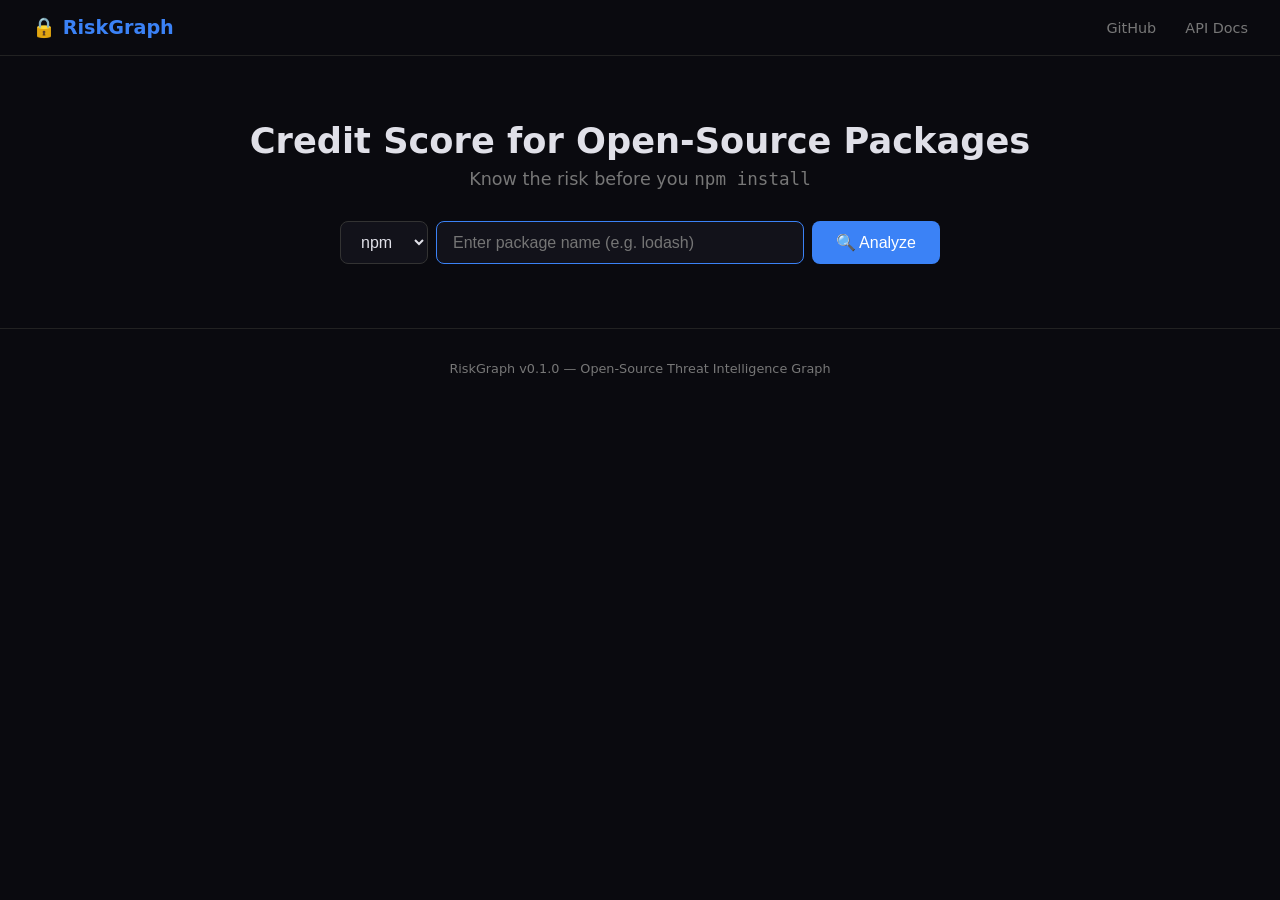
==== dashboard/index.html @ e3b61890 "Initial commit: RiskGraph v0.1.0 Credit score for open-source packages  Core engine with npm/PyPI/Gi" ====
<!DOCTYPE html>
<html lang="en">
<head>
<meta charset="UTF-8">
<meta name="viewport" content="width=device-width, initial-scale=1.0">
<title>RiskGraph — Credit Score for Open-Source Packages</title>
<link rel="stylesheet" href="style.css">
</head>
<body>
<nav class="navbar">
  <div class="brand">🔒 <span>RiskGraph</span></div>
  <div class="links">
    <a href="https://github.com/yourname/riskgraph" target="_blank">GitHub</a>
    <a href="/docs">API Docs</a>
  </div>
</nav>

<main class="hero">
  <h1>Credit Score for Open-Source Packages</h1>
  <p class="subtitle">Know the risk before you <code>npm install</code></p>

  <div class="search-box">
    <select id="ecosystem">
      <option value="npm">npm</option>
      <option value="pypi">PyPI</option>
    </select>
    <input type="text" id="pkg-input" placeholder="Enter package name (e.g. lodash)" autofocus>
    <button id="search-btn">🔍 Analyze</button>
  </div>
</main>

<section id="result" class="result hidden">
  <div class="score-card">
    <div class="score-ring">
      <svg viewBox="0 0 120 120">
        <circle class="track" cx="60" cy="60" r="52"/>
        <circle id="score-circle" class="value" cx="60" cy="60" r="52" stroke-dasharray="326.73" stroke-dashoffset="326.73"/>
      </svg>
      <div class="score-text">
        <div id="score-num">0.0</div>
        <div class="score-label">/ 10</div>
      </div>
    </div>
    <div class="score-meta">
      <h2 id="pkg-name">package</h2>
      <span id="pkg-version">v1.0.0</span>
      <div id="risk-level" class="badge low">Low Risk</div>
    </div>
  </div>

  <div class="signals-grid" id="signals">
    <!-- Populated by JS -->
  </div>

  <div class="graph-panel" id="graph-panel">
    <h3>Dependency Graph</h3>
    <div id="graph-viz"></div>
  </div>
</section>

<footer>
  RiskGraph v0.1.0 — Open-Source Threat Intelligence Graph
</footer>

<script src="app.js"></script>
</body>
</html>
---- dashboard/style.css ----
:root {
  --bg: #0a0a0f;
  --card: #12121a;
  --card-hov: #181824;
  --fg: #e0e0e8;
  --dim: #777;
  --accent: #3b82f6;
  --green: #22c55e;
  --yellow: #eab308;
  --red: #ef4444;
}

* { box-sizing: border-box; margin: 0; padding: 0; }
body {
  background: var(--bg);
  color: var(--fg);
  font-family: system-ui, -apple-system, sans-serif;
  min-height: 100vh;
}

.navbar {
  display: flex; justify-content: space-between; align-items: center;
  padding: 1rem 2rem;
  border-bottom: 1px solid #222;
}
.brand { font-size: 1.2rem; font-weight: 700; }
.brand span { color: var(--accent); }
.links a { color: var(--dim); margin-left: 1.5rem; text-decoration: none; font-size: .9rem; }
.links a:hover { color: var(--fg); }

.hero { text-align: center; padding: 4rem 1rem 2rem; }
.hero h1 { font-size: 2.2rem; margin-bottom: .5rem; }
.subtitle { color: var(--dim); font-size: 1.1rem; margin-bottom: 2rem; }

.search-box {
  display: flex; justify-content: center; gap: .5rem; max-width: 600px; margin: 0 auto;
}
.search-box select {
  background: var(--card); color: var(--fg); border: 1px solid #333;
  border-radius: 8px; padding: .7rem 1rem; font-size: 1rem; cursor: pointer;
}
.search-box input {
  flex: 1; background: var(--card); color: var(--fg); border: 1px solid #333;
  border-radius: 8px; padding: .7rem 1rem; font-size: 1rem;
}
.search-box input:focus { outline: none; border-color: var(--accent); }
.search-box button {
  background: var(--accent); color: #fff; border: none;
  border-radius: 8px; padding: .7rem 1.5rem; font-size: 1rem; cursor: pointer;
}
.search-box button:hover { background: #2563eb; }

.result { max-width: 900px; margin: 2rem auto; padding: 0 1rem; }
.result.hidden { display: none; }

.score-card {
  display: flex; align-items: center; gap: 2rem;
  background: var(--card); border: 1px solid #222;
  border-radius: 16px; padding: 2rem; margin-bottom: 1.5rem;
}
.score-ring { position: relative; width: 140px; height: 140px; flex-shrink: 0; }
.score-ring svg { width: 100%; height: 100%; transform: rotate(-90deg); }
.track { fill: none; stroke: #222; stroke-width: 8; }
.value { fill: none; stroke: var(--green); stroke-width: 8; stroke-linecap: round; transition: stroke-dashoffset 0.8s ease, stroke 0.4s ease; }
.score-text { position: absolute; top: 50%; left: 50%; transform: translate(-50%, -50%); text-align: center; }
#score-num { font-size: 2.2rem; font-weight: 700; }
.score-label { font-size: .8rem; color: var(--dim); }

.score-meta h2 { font-size: 1.5rem; }
.score-meta span { color: var(--dim); font-size: .9rem; }
.badge { display: inline-block; padding: .3rem .8rem; border-radius: 20px; font-size: .75rem; font-weight: 600; margin-top: .5rem; text-transform: uppercase; }
.badge.low { background: rgba(34,197,94,.15); color: var(--green); }
.badge.medium { background: rgba(234,179,8,.15); color: var(--yellow); }
.badge.high { background: rgba(239,68,68,.15); color: var(--red); }

.signals-grid {
  display: grid; grid-template-columns: repeat(auto-fill, minmax(260px, 1fr));
  gap: 1rem; margin-bottom: 1.5rem;
}
.signal-card {
  background: var(--card); border: 1px solid #222;
  border-radius: 12px; padding: 1rem;
}
.signal-card .name { font-size: .85rem; color: var(--dim); margin-bottom: .3rem; }
.signal-card .bar-wrap { height: 6px; background: #222; border-radius: 3px; overflow: hidden; }
.signal-card .bar { height: 100%; border-radius: 3px; transition: width 0.5s ease; }
.signal-card .val { font-size: .9rem; margin-top: .4rem; }

.graph-panel {
  background: var(--card); border: 1px solid #222;
  border-radius: 16px; padding: 1.5rem;
}
.graph-panel h3 { font-size: 1rem; margin-bottom: 1rem; }
#graph-viz { min-height: 150px; }
.graph-node { display: flex; align-items: center; gap: .8rem; padding: .5rem 0; }
.graph-icon { width: 10px; height: 10px; border-radius: 50%; }
.graph-score { margin-left: auto; font-size: .85rem; }

footer { text-align: center; padding: 2rem; color: var(--dim); font-size: .8rem; border-top: 1px solid #222; margin-top: 2rem; }
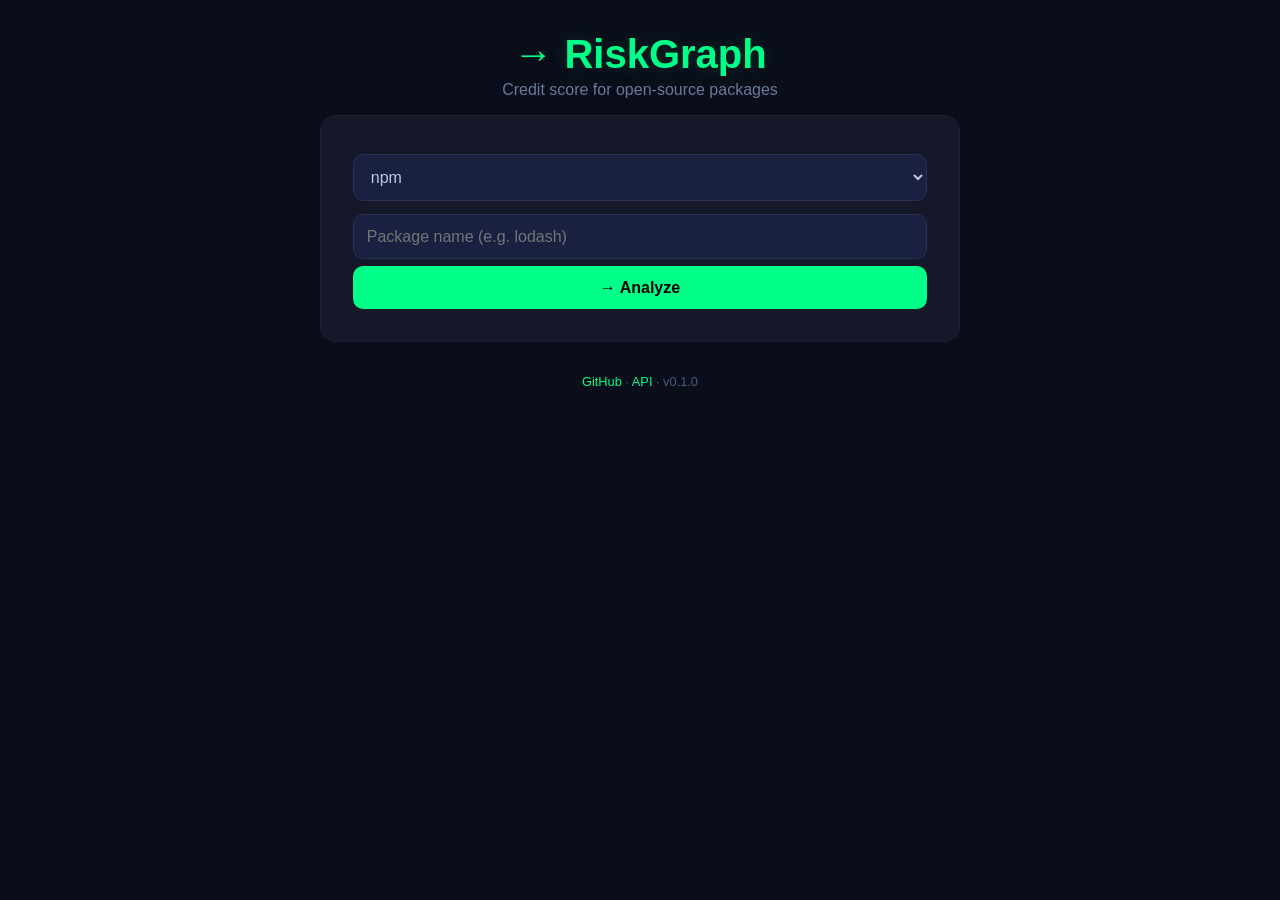
==== commit 16ea9fef: "Fix dashboard HTML - proper inline styling" ====
--- a/dashboard/index.html
+++ b/dashboard/index.html
@@ -1,67 +1,51 @@
 <!DOCTYPE html>
 <html lang="en">
-<head>
-<meta charset="UTF-8">
-<meta name="viewport" content="width=device-width, initial-scale=1.0">
-<title>RiskGraph — Credit Score for Open-Source Packages</title>
-<link rel="stylesheet" href="style.css">
-</head>
+<head><meta charset="UTF-8"><title>RiskGraph</title>
+<style>
+*{margin:0;padding:0;box-sizing:border-box}
+body{background:#0a0e1a;color:#c0c8e0;font-family:-apple-system,sans-serif;min-height:100vh;display:flex;flex-direction:column;align-items:center;padding:2rem}
+h1{font-size:2.5rem;color:#00ff88;margin-bottom:.25rem;text-shadow:0 0 20px rgba(0,255,136,.15)}
+.card{background:#141828;padding:2rem;border-radius:16px;max-width:640px;width:100%;border:1px solid rgba(255,255,255,.04)}
+select,input{width:100%;padding:.8rem;margin:.4rem 0;background:#1a2040;border:1px solid #2a3050;color:#c0c8e0;border-radius:10px;font-size:1rem}
+button{background:#00ff88;color:#000;padding:.8rem;border:none;border-radius:10px;font-weight:600;font-size:1rem;width:100%;cursor:pointer}
+.score-ring{width:120px;height:120px;border-radius:50%;border:8px solid;display:flex;align-items:center;justify-content:center;margin:1rem auto;font-size:2.8rem;font-weight:700}
+.low{border-color:#22dd44;color:#22dd44}.medium{border-color:#ffaa00;color:#ffaa00}.high{border-color:#ff3344;color:#ff3344}.critical{border-color:#ff0033;color:#ff0033}
+.sig{padding:.4rem 0;border-bottom:1px solid #ffffff0a}
+.sn{color:#00ff88;font-weight:500}
+.footer{margin-top:2rem;color:#4a5a7a;font-size:.8rem}
+.footer a{color:#00ff88;text-decoration:none}
+</style></head>
 <body>
-<nav class="navbar">
-  <div class="brand">🔒 <span>RiskGraph</span></div>
-  <div class="links">
-    <a href="https://github.com/yourname/riskgraph" target="_blank">GitHub</a>
-    <a href="/docs">API Docs</a>
-  </div>
-</nav>
-
-<main class="hero">
-  <h1>Credit Score for Open-Source Packages</h1>
-  <p class="subtitle">Know the risk before you <code>npm install</code></p>
-
-  <div class="search-box">
-    <select id="ecosystem">
-      <option value="npm">npm</option>
-      <option value="pypi">PyPI</option>
-    </select>
-    <input type="text" id="pkg-input" placeholder="Enter package name (e.g. lodash)" autofocus>
-    <button id="search-btn">🔍 Analyze</button>
-  </div>
-</main>
-
-<section id="result" class="result hidden">
-  <div class="score-card">
-    <div class="score-ring">
-      <svg viewBox="0 0 120 120">
-        <circle class="track" cx="60" cy="60" r="52"/>
-        <circle id="score-circle" class="value" cx="60" cy="60" r="52" stroke-dasharray="326.73" stroke-dashoffset="326.73"/>
-      </svg>
-      <div class="score-text">
-        <div id="score-num">0.0</div>
-        <div class="score-label">/ 10</div>
-      </div>
-    </div>
-    <div class="score-meta">
-      <h2 id="pkg-name">package</h2>
-      <span id="pkg-version">v1.0.0</span>
-      <div id="risk-level" class="badge low">Low Risk</div>
-    </div>
-  </div>
-
-  <div class="signals-grid" id="signals">
-    <!-- Populated by JS -->
-  </div>
-
-  <div class="graph-panel" id="graph-panel">
-    <h3>Dependency Graph</h3>
-    <div id="graph-viz"></div>
-  </div>
-</section>
-
-<footer>
-  RiskGraph v0.1.0 — Open-Source Threat Intelligence Graph
-</footer>
-
-<script src="app.js"></script>
-</body>
-</html>
+<h1>→ RiskGraph</h1>
+<p style="color:#6a7a9a;margin-bottom:1rem">Credit score for open-source packages</p>
+<div class="card">
+<select id="eco"><option value="npm">npm</option><option value="pypi">PyPI</option></select>
+<input type="text" id="pkg" placeholder="Package name (e.g. lodash)" onkeypress="if(event.key==='Enter')analyze()">
+<button onclick="analyze()">→ Analyze</button>
+<div id="result" style="display:none;margin-top:1rem">
+<div id="ring" class="score-ring low">--</div>
+<div id="lvl" style="text-align:center;letter-spacing:3px;font-size:1.1rem">-</div>
+<div id="sigs" style="margin-top:1rem"></div>
+</div></div>
+<div class="footer"><a href="https://github.com/solosofi/riskgraph">GitHub</a> · <a href="http://localhost:8000/docs">API</a> · v0.1.0</div>
+<script>
+const API='http://localhost:8000';
+async function analyze(){
+  const p=document.getElementById('pkg').value.trim(),e=document.getElementById('eco').value;
+  if(!p)return;
+  document.getElementById('result').style.display='block';document.getElementById('ring').textContent='...';
+  try{
+    const r=await fetch(API+'/api/v1/package-risk/'+e+'/'+encodeURIComponent(p));
+    const d=await r.json(),s=d.score.toFixed(1);
+    document.getElementById('ring').textContent=s;
+    const l=d.level.toLowerCase();
+    document.getElementById('ring').className='score-ring '+(l==='low'?'low':l==='medium'?'medium':l==='high'?'high':'critical');
+    document.getElementById('lvl').textContent=d.level;
+    const sigs=(d.signals||[]).map(s=>'<div class="sig"><span class="sn">\u26a0 '+s.name+'</span><br><span style="color:#8a9ab8;font-size:.9rem">'+(s.detail||'').slice(0,100)+'</span></div>').join('');
+    document.getElementById('sigs').innerHTML=sigs||'<div class="sig">No risk signals detected</div>';
+  }catch(e){
+    document.getElementById('ring').textContent='ERR';
+    document.getElementById('sigs').innerHTML='<div class="sig">Connection error: '+e.message.slice(0,60)+'</div>';
+  }
+}
+</script></body></html>
